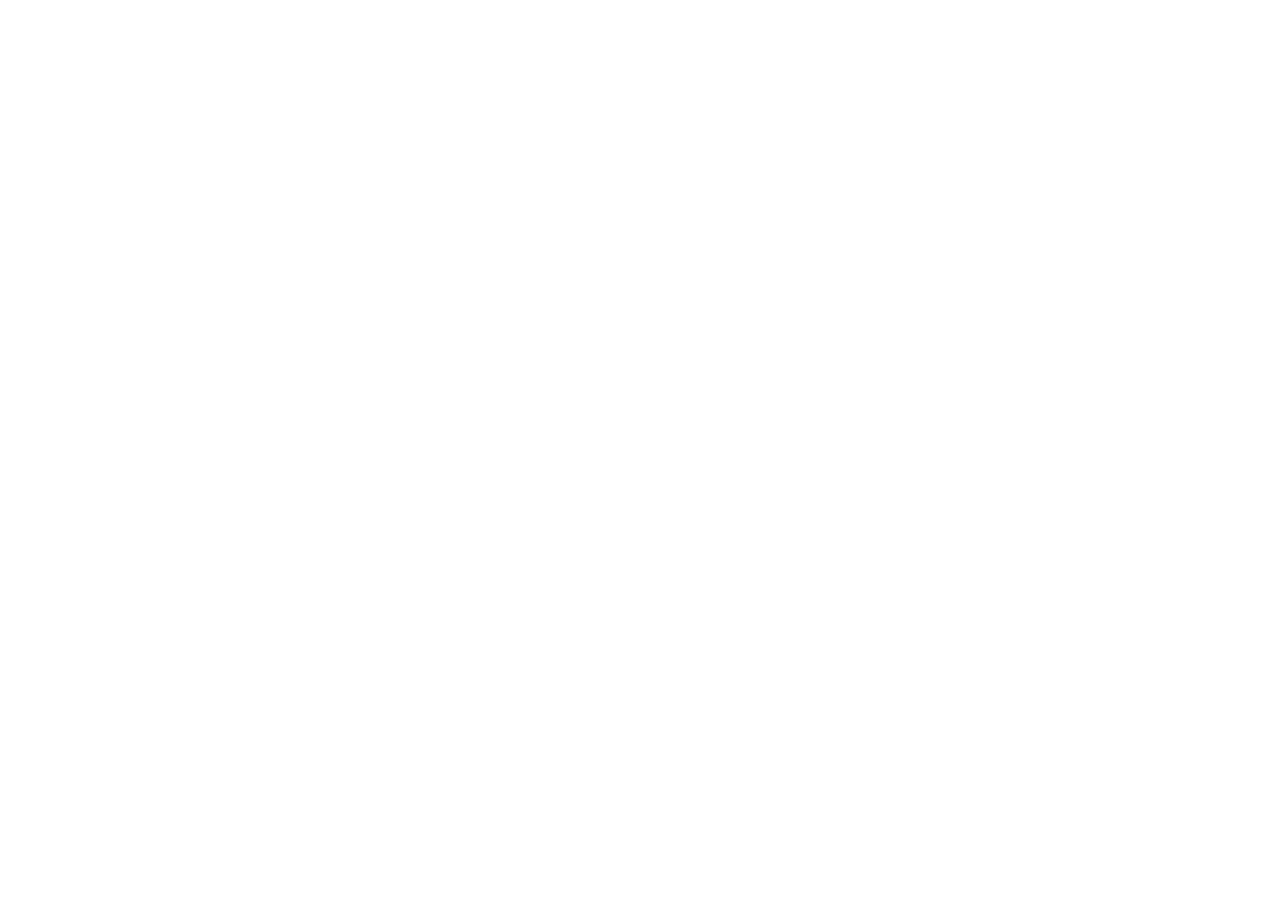
==== index.html @ d105e9b4 "criei a página principal" ====
<!DOCTYPE html>
<html lang="pt-br">
<head>
    <meta charset="UTF-8">
    <meta name="viewport" content="width=device-width, initial-scale=1.0">
    <link rel="shortcut icon" href="favicon.ico" type="image/x-icon">
    <title>Projeto Redes Sociais</title>
</head>
<body>
    
</body>
</html>
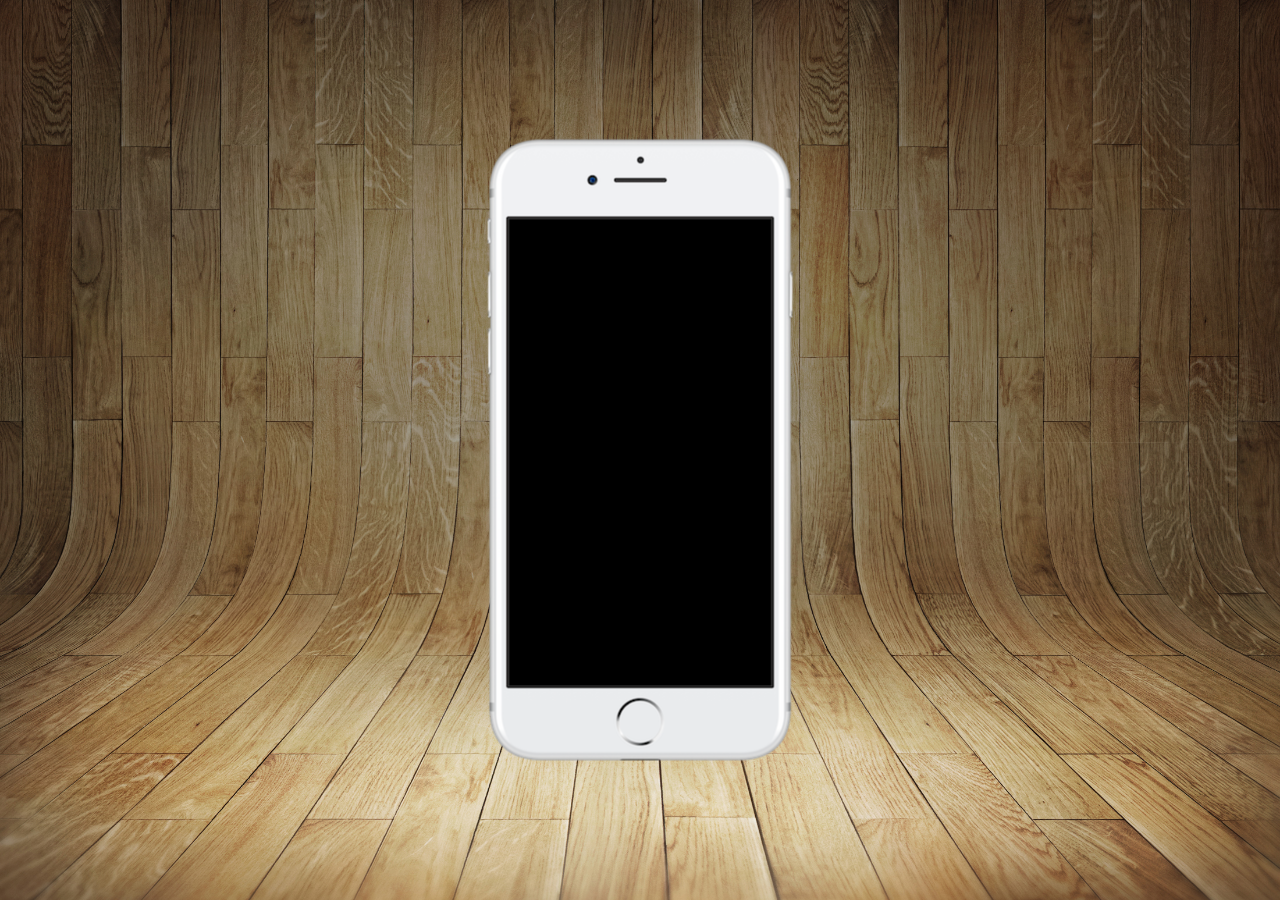
==== commit 283a923f: "foi dado início ao projeto" ====
--- a/index.html
+++ b/index.html
@@ -4,9 +4,16 @@
     <meta charset="UTF-8">
     <meta name="viewport" content="width=device-width, initial-scale=1.0">
     <link rel="shortcut icon" href="favicon.ico" type="image/x-icon">
+    <link rel="stylesheet" href="estilos/style.css">
     <title>Projeto Redes Sociais</title>
 </head>
 <body>
-    
+    <main>
+        <section id="telefone">
+            <iframe frameborder="0"></iframe>
+        </section>
+        <section id="redes-sociais">
+        </section>
+    </main>
 </body>
 </html>--- a/estilos/style.css
+++ b/estilos/style.css
@@ -0,0 +1,35 @@
+@charset "UTF-8";
+
+*{
+    margin: 0px;
+    padding: 0px;
+    font-family: Arial, Helvetica, sans-serif;
+}
+
+html, body{
+    height: 100vh;
+    width: 100vw;
+    background-color: black;
+}
+
+body{
+    background: url('../imagens/fundo-madeira.jpg') no-repeat top center;
+    background-size: cover;
+    background-attachment: fixed;
+}
+
+main{
+    height: 100vh;
+    position: relative;
+}
+
+section#telefone {
+    height: 627px;
+    width: 311px;
+    background-color: blue;
+    position: absolute;
+    top: 50%;
+    left: 50%;
+    transform: translate(-50%, -50%);
+    background: url('../imagens/frame-iphone.png') no-repeat;
+}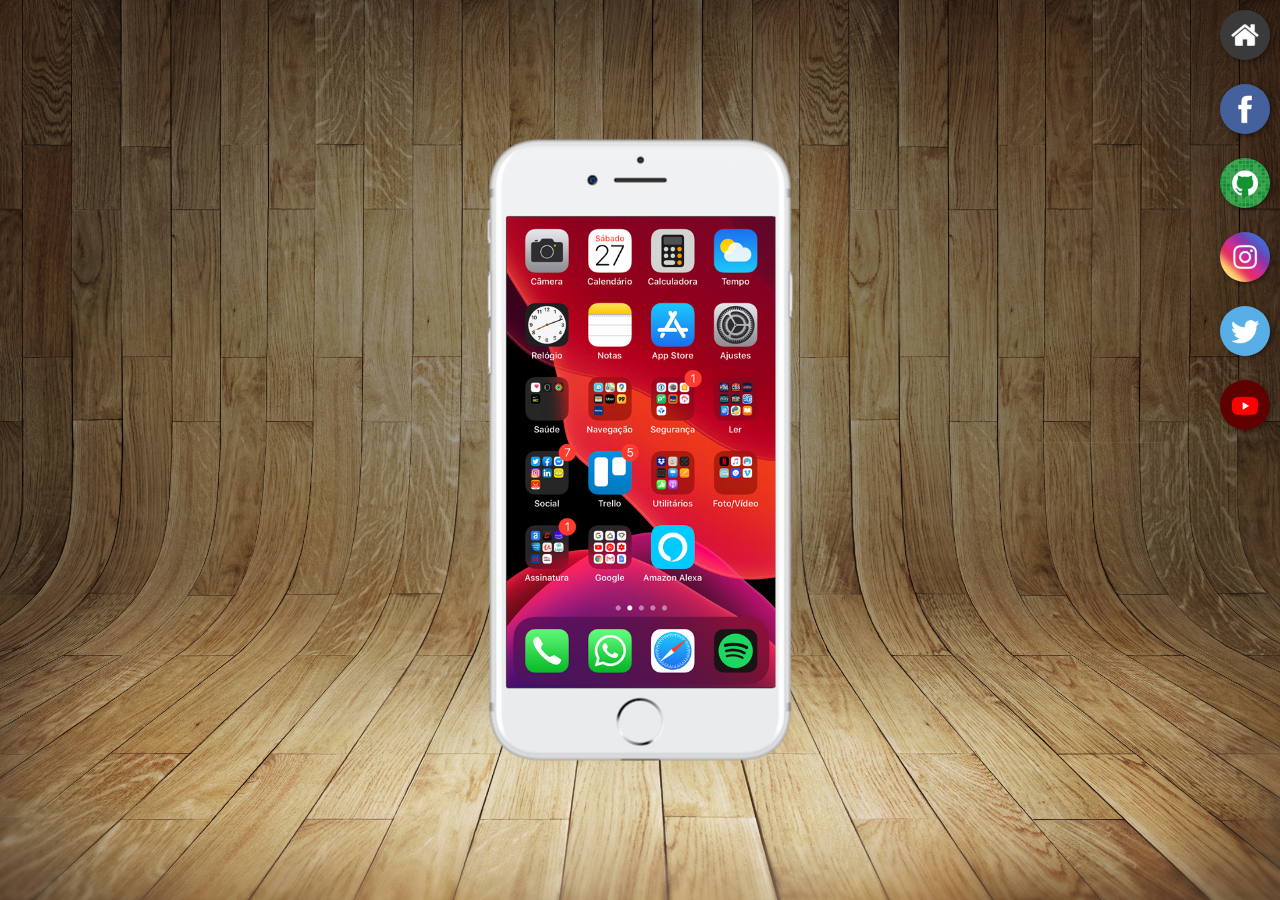
==== commit 4d768549: "atualizei o site" ====
--- a/index.html
+++ b/index.html
@@ -10,9 +10,17 @@
 <body>
     <main>
         <section id="telefone">
-            <iframe frameborder="0"></iframe>
+            <iframe src="home.html" name="tela" id="tela" frameborder="0">
+                Seu navegador não é compatível com esse recurso.
+            </iframe>
         </section>
         <section id="redes-sociais">
+            <a href="#" target="tela"><img src="imagens/logo-home.jpg"></a>
+            <a href="#" target="tela"><img src="imagens/logo-facebook.jpg"></a>
+            <a href="#" target="tela"><img src="imagens/logo-github.jpg"></a>
+            <a href="#" target="tela"><img src="imagens/logo-instagram.jpg"></a>
+            <a href="#" target="tela"><img src="imagens/logo-twitter.jpg"></a>
+            <a href="#" target="tela"><img src="imagens/logo-youtube.jpg"></a>
         </section>
     </main>
 </body>
--- a/estilos/style.css
+++ b/estilos/style.css
@@ -32,4 +32,33 @@
     left: 50%;
     transform: translate(-50%, -50%);
     background: url('../imagens/frame-iphone.png') no-repeat;
+}
+
+iframe#tela{
+    position: relative;
+    top: 80px;
+    left: 22px;
+    width: 269px;
+    height: 471px;
+}
+
+section#redes-sociais img{
+    width: 50px;
+    height: 50px;
+    margin: 10px;
+    border-radius: 50%;
+    box-sizing: border-box;
+    box-shadow: 2px 2px 5px rgba(0, 0, 0, 0.404);
+}
+
+a{
+    display: block;
+    text-align: right;
+}
+
+section#redes-sociais img:hover{
+    border: 2px solid white;
+    transform: translate(-3px, -3px);
+    box-shadow: 5px 5px 10px rgba(0, 0, 0, 0.637);
+    transition: transform .3s;
 }